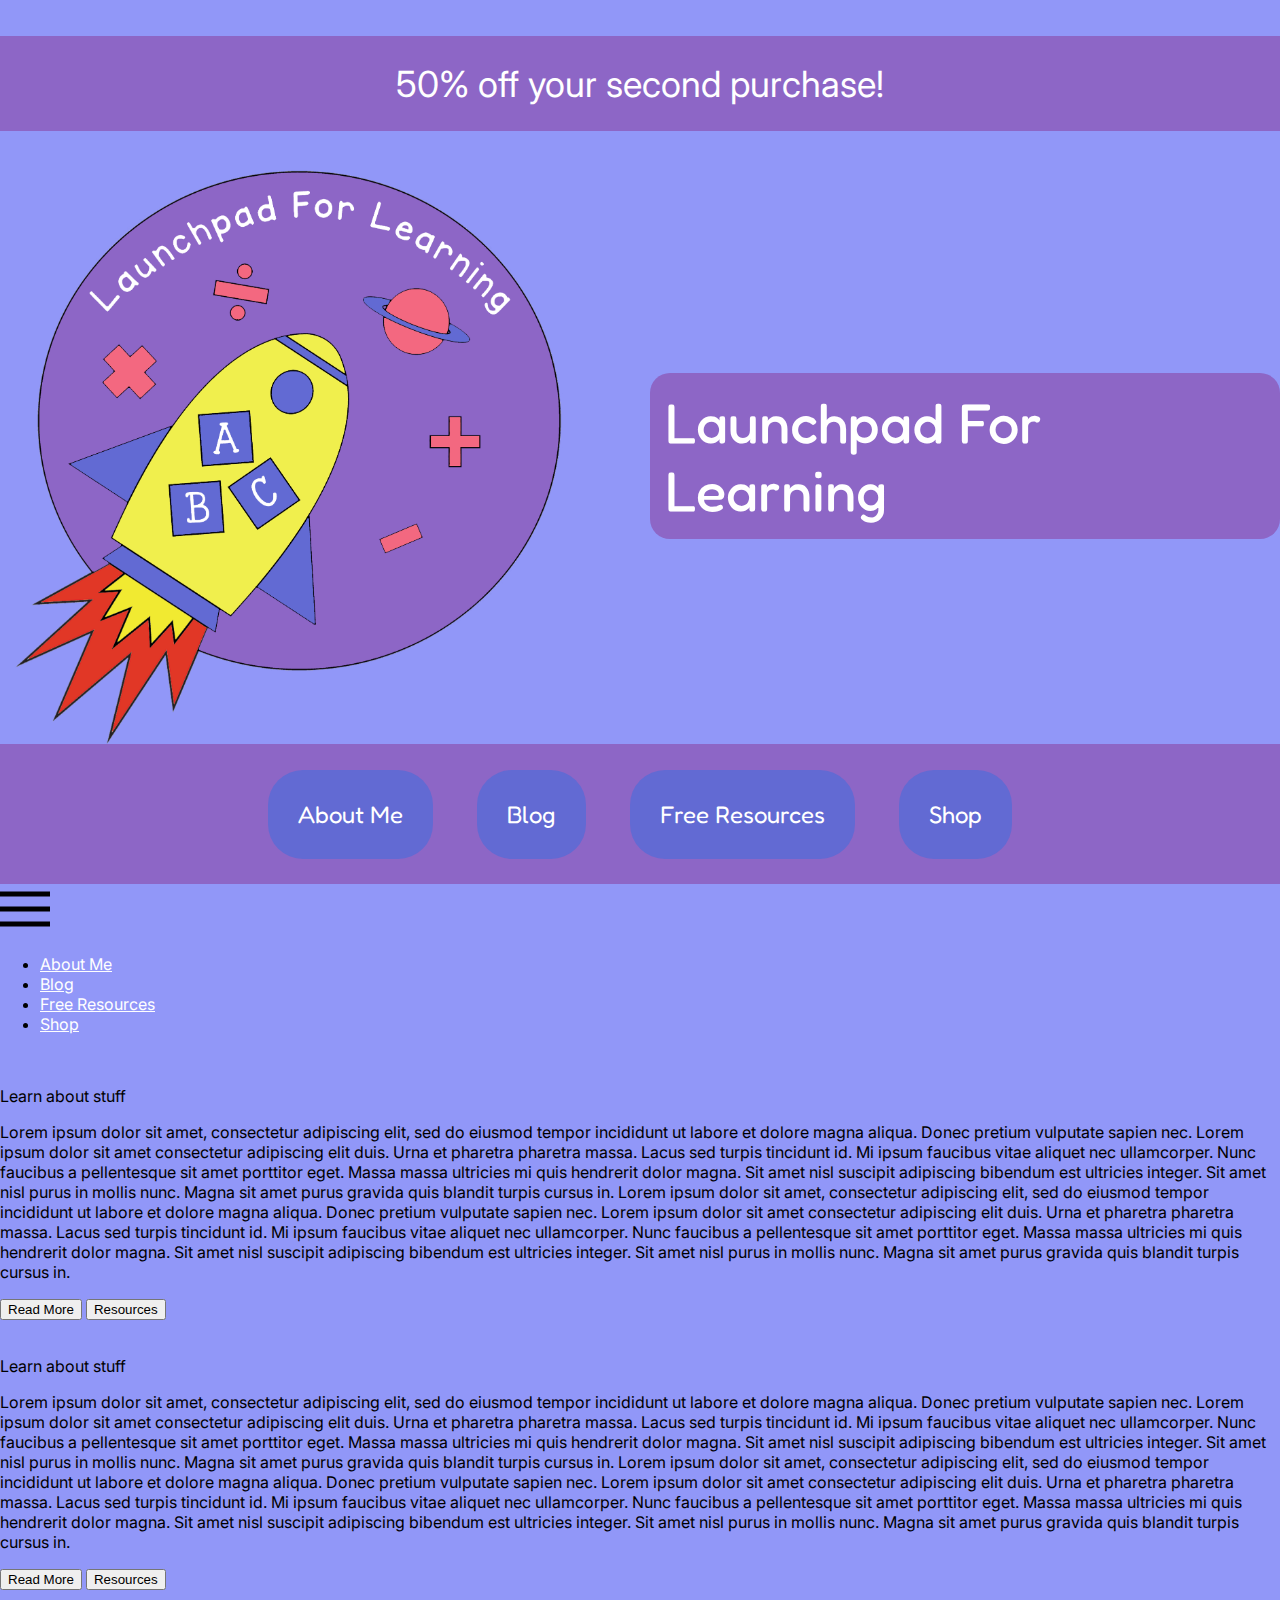
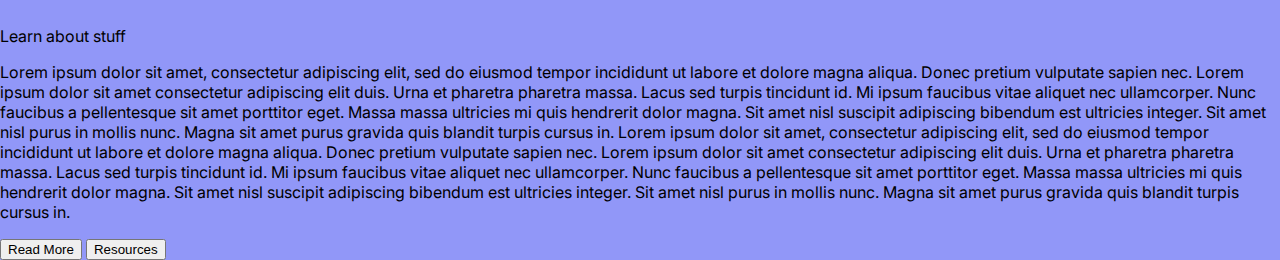
==== Blog.html @ 5cfcca2b "alot" ====
<!DOCTYPE html>
<head>
    <title>Blog Page</title>
    <link rel="stylesheet" href="./Assets/css/styles.css"> 
    <meta name="viewport" content="width=device-width, initial-scale=1.0" />
    <link rel="preconnect" href="https://fonts.googleapis.com">
    <link rel="preconnect" href="https://fonts.gstatic.com" crossorigin>
    <link href="https://fonts.googleapis.com/css2?family=Fredoka:wght@300..700&display=swap" rel="stylesheet">
    <link rel="preconnect" href="https://fonts.googleapis.com">
    <link rel="preconnect" href="https://fonts.gstatic.com" crossorigin>
    <link href="https://fonts.googleapis.com/css2?family=Inter:wght@100..900&display=swap" rel="stylesheet">        
    <link rel="icon" type="image/x-icon" href="Assets/imgs/LFL_Logo.png">
</head>
<body>
    <Section id="banner"> 
        <p id="bannertxt"> 50% off your second purchase! </p> 
    </section>
    <section id="title"> 
        <img class="img" src="./Assets/imgs/LFL_Logo.png" alt="CompanyLogo" width="600"> 
        <p id="titletxt">Launchpad For Learning</p>  
    </section>
    
    
    
    <section id="nav">
        <nav>
            <button class="nav-button">About Me</button>
            <button class="nav-button">Blog</button> 
            <button class="nav-button">Free Resources</button> 
            <button class="nav-button">Shop</button>
        </nav>
    </section>
    
    
    <Section id="burger">
        <img src="Assets/imgs/icons8-menu.svg" alt="Navigation Image">
    </Section>
    <section id="dropdown">
        <ul>
            <li><a href="#">About Me</Menu></a></li>
            <li><a href="#">Blog</a></li>
            <li><a href="#">Free Resources</a></li>
            <li><a href="#">Shop</a></li>
        </ul>
    </section>
    
    
    
    <section id="blog">
        <img src="" alt="">
        <p class="title"> Learn about stuff</p>
        <p class="blogtxt"> Lorem ipsum dolor sit amet, consectetur adipiscing elit, sed do eiusmod tempor incididunt ut labore et dolore magna aliqua. Donec pretium vulputate sapien nec. Lorem ipsum dolor sit amet consectetur adipiscing elit duis. Urna et pharetra pharetra massa. Lacus sed turpis tincidunt id. Mi ipsum faucibus vitae aliquet nec ullamcorper. Nunc faucibus a pellentesque sit amet porttitor eget. Massa massa ultricies mi quis hendrerit dolor magna. Sit amet nisl suscipit adipiscing bibendum est ultricies integer. Sit amet nisl purus in mollis nunc. Magna sit amet purus gravida quis blandit turpis cursus in. 
                   Lorem ipsum dolor sit amet, consectetur adipiscing elit, sed do eiusmod tempor incididunt ut labore et dolore magna aliqua. Donec pretium vulputate sapien nec. Lorem ipsum dolor sit amet consectetur adipiscing elit duis. Urna et pharetra pharetra massa. Lacus sed turpis tincidunt id. Mi ipsum faucibus vitae aliquet nec ullamcorper. Nunc faucibus a pellentesque sit amet porttitor eget. Massa massa ultricies mi quis hendrerit dolor magna. Sit amet nisl suscipit adipiscing bibendum est ultricies integer. Sit amet nisl purus in mollis nunc. Magna sit amet purus gravida quis blandit turpis cursus in.</p>

        </p>
    </section>  
    <section >
        <button class="blog-button">Read More</button>
        <button class="blog-button">Resources</button>
    </section>
    <section id="blog">
        <img src="" alt="">
        <p class="title"> Learn about stuff</p>
        <p class="blogtxt"> Lorem ipsum dolor sit amet, consectetur adipiscing elit, sed do eiusmod tempor incididunt ut labore et dolore magna aliqua. Donec pretium vulputate sapien nec. Lorem ipsum dolor sit amet consectetur adipiscing elit duis. Urna et pharetra pharetra massa. Lacus sed turpis tincidunt id. Mi ipsum faucibus vitae aliquet nec ullamcorper. Nunc faucibus a pellentesque sit amet porttitor eget. Massa massa ultricies mi quis hendrerit dolor magna. Sit amet nisl suscipit adipiscing bibendum est ultricies integer. Sit amet nisl purus in mollis nunc. Magna sit amet purus gravida quis blandit turpis cursus in. 
                   Lorem ipsum dolor sit amet, consectetur adipiscing elit, sed do eiusmod tempor incididunt ut labore et dolore magna aliqua. Donec pretium vulputate sapien nec. Lorem ipsum dolor sit amet consectetur adipiscing elit duis. Urna et pharetra pharetra massa. Lacus sed turpis tincidunt id. Mi ipsum faucibus vitae aliquet nec ullamcorper. Nunc faucibus a pellentesque sit amet porttitor eget. Massa massa ultricies mi quis hendrerit dolor magna. Sit amet nisl suscipit adipiscing bibendum est ultricies integer. Sit amet nisl purus in mollis nunc. Magna sit amet purus gravida quis blandit turpis cursus in.</p>

        </p>
    </section>  
    <section >
        <button class="blog-button">Read More</button>
        <button class="blog-button">Resources</button>
    </section>
    <section id="blog">
        <img src="" alt="">
        <p class="title"> Learn about stuff</p>
        <p class="blogtxt"> Lorem ipsum dolor sit amet, consectetur adipiscing elit, sed do eiusmod tempor incididunt ut labore et dolore magna aliqua. Donec pretium vulputate sapien nec. Lorem ipsum dolor sit amet consectetur adipiscing elit duis. Urna et pharetra pharetra massa. Lacus sed turpis tincidunt id. Mi ipsum faucibus vitae aliquet nec ullamcorper. Nunc faucibus a pellentesque sit amet porttitor eget. Massa massa ultricies mi quis hendrerit dolor magna. Sit amet nisl suscipit adipiscing bibendum est ultricies integer. Sit amet nisl purus in mollis nunc. Magna sit amet purus gravida quis blandit turpis cursus in. 
                   Lorem ipsum dolor sit amet, consectetur adipiscing elit, sed do eiusmod tempor incididunt ut labore et dolore magna aliqua. Donec pretium vulputate sapien nec. Lorem ipsum dolor sit amet consectetur adipiscing elit duis. Urna et pharetra pharetra massa. Lacus sed turpis tincidunt id. Mi ipsum faucibus vitae aliquet nec ullamcorper. Nunc faucibus a pellentesque sit amet porttitor eget. Massa massa ultricies mi quis hendrerit dolor magna. Sit amet nisl suscipit adipiscing bibendum est ultricies integer. Sit amet nisl purus in mollis nunc. Magna sit amet purus gravida quis blandit turpis cursus in.</p>

        </p>
    </section>  
    <section >
        <button class="blog-button">Read More</button>
        <button class="blog-button">Resources</button>
    </section>

   
   
    <script src="https://code.jquery.com/jquery-3.7.1.js" integrity="sha256-eKhayi8LEQwp4NKxN+CfCh+3qOVUtJn3QNZ0TciWLP4=" crossorigin="anonymous"></script>
    <script src="Assets/js/script.js"> </script>
</body>
</html>
---- Assets/css/styles.css ----
body {
    background-color: #9197F8;
    margin: 0px 0px;
    font-family: "fredoka";
    font-family: "inter";
    
}



#bannertxt {
    display: flex;
    justify-content: center;
    font-size: 36px;
    color: white;
    padding-top: 2%;
    padding-bottom: 2%;
    background-color: #8D66C6;
    font-family: "inter";
}

#nav {
    display: flex;
    justify-content: center;
    background-color: #8D66C6; 
    margin: 0px 0px;
    padding: 2% 2%;

}

.nav-button {
    background-color: #626AD3;
    border-radius: 35px;
    border-style: none;
    padding: 30px 30px;
    color: white;
    font-size: 24px;
    margin-left: 20px;
    margin-right: 20px;
    font-family: "fredoka";
}

.nav-button:hover {
    transition: background-color 1s, color 1;
    transition-duration: .3s;
    color: #626AD3;
    background-color: white;
}

a {
    color: white;
}

#title {
    display: flex;
    align-items: center;
    gap: 50px;
    justify-content: center;
    font-size: 56px;
    color: white;
    font-weight: 450;
    font-family: "fredoka";
}

#About-Me {
    display: flex;
    gap: 100px;
    margin-top: 5%;
    margin-bottom: 5%;
    margin-left: 5%;
    margin-right: 5%;
}

#abouttxt {
    padding: 30px 30px;
    font-size: 24px;
    color: white;
    background-color: #8D66C6;
    border-radius: 20px;
    border-color: #3A1F61;
    border-width: 100px;
}

#titletxt{
    background-color: #8D66C6;
    border-radius: 20px;
    padding: 15px 15px;
}
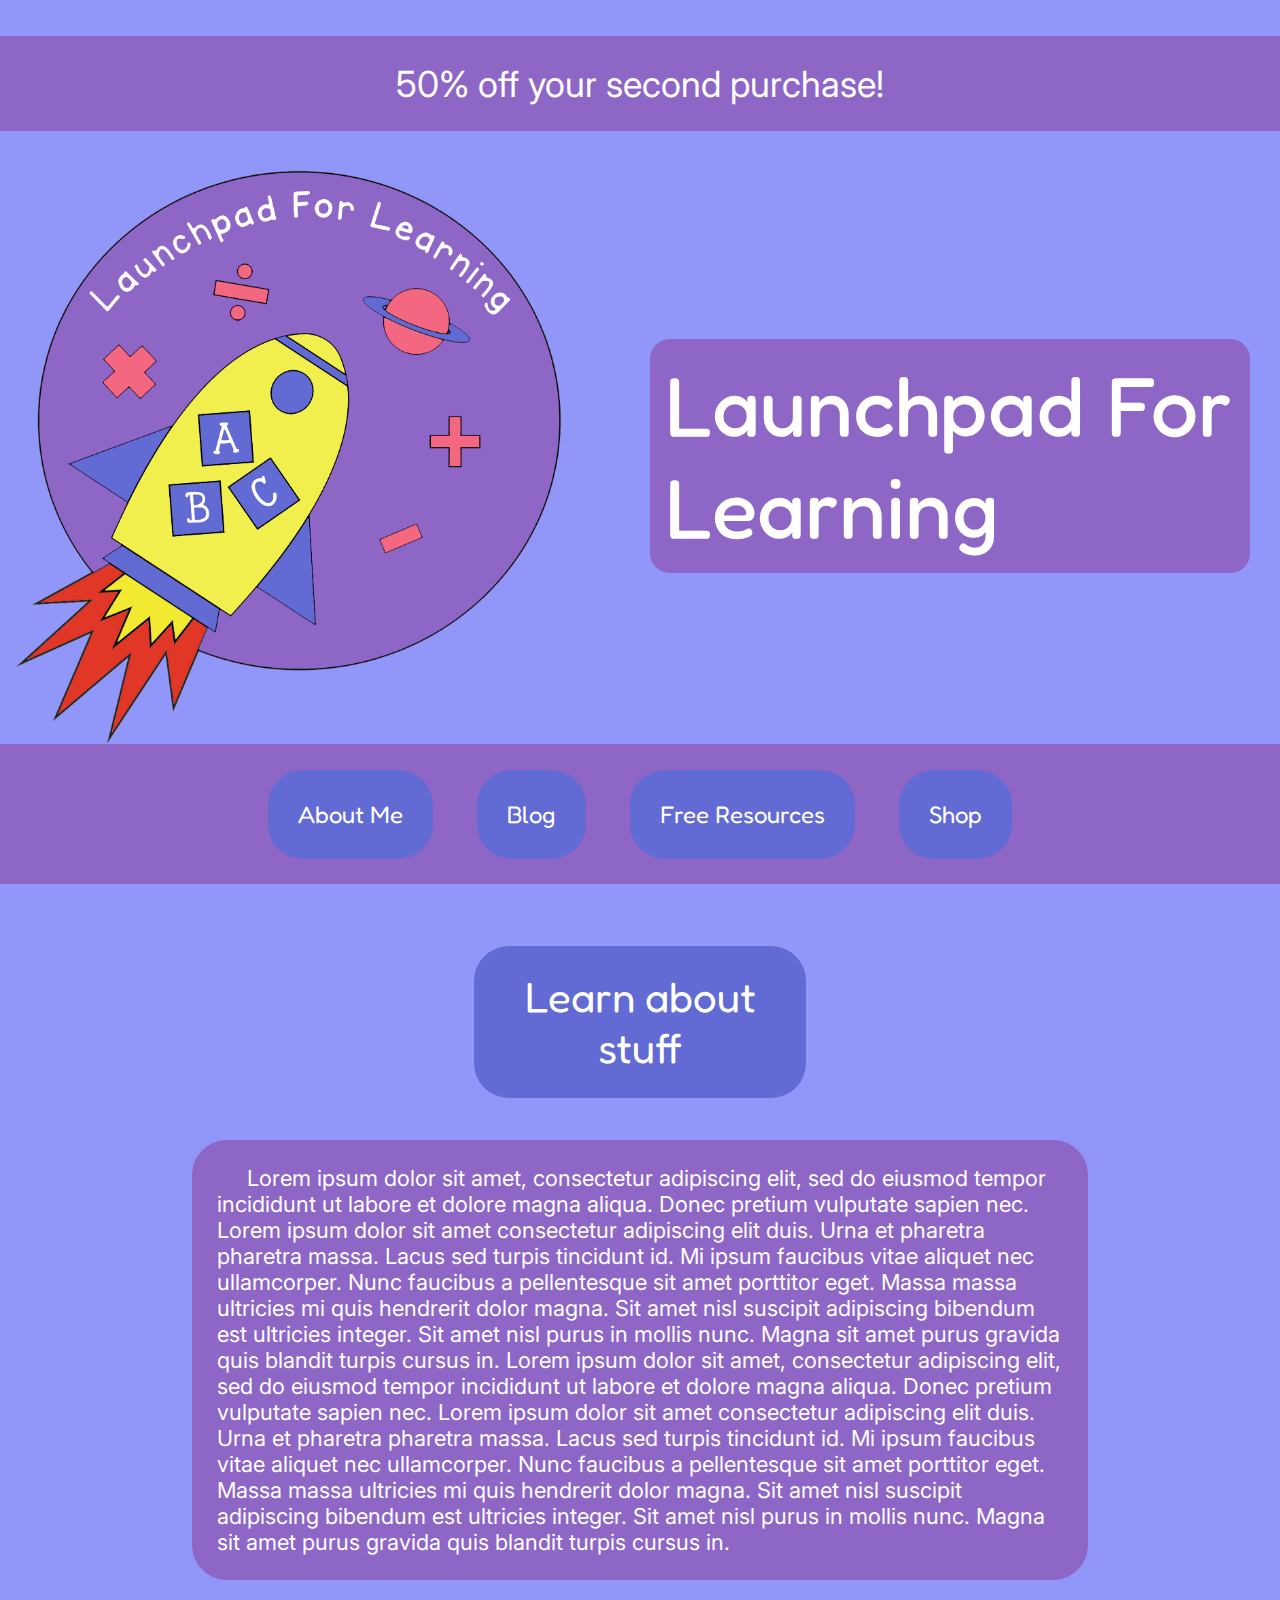
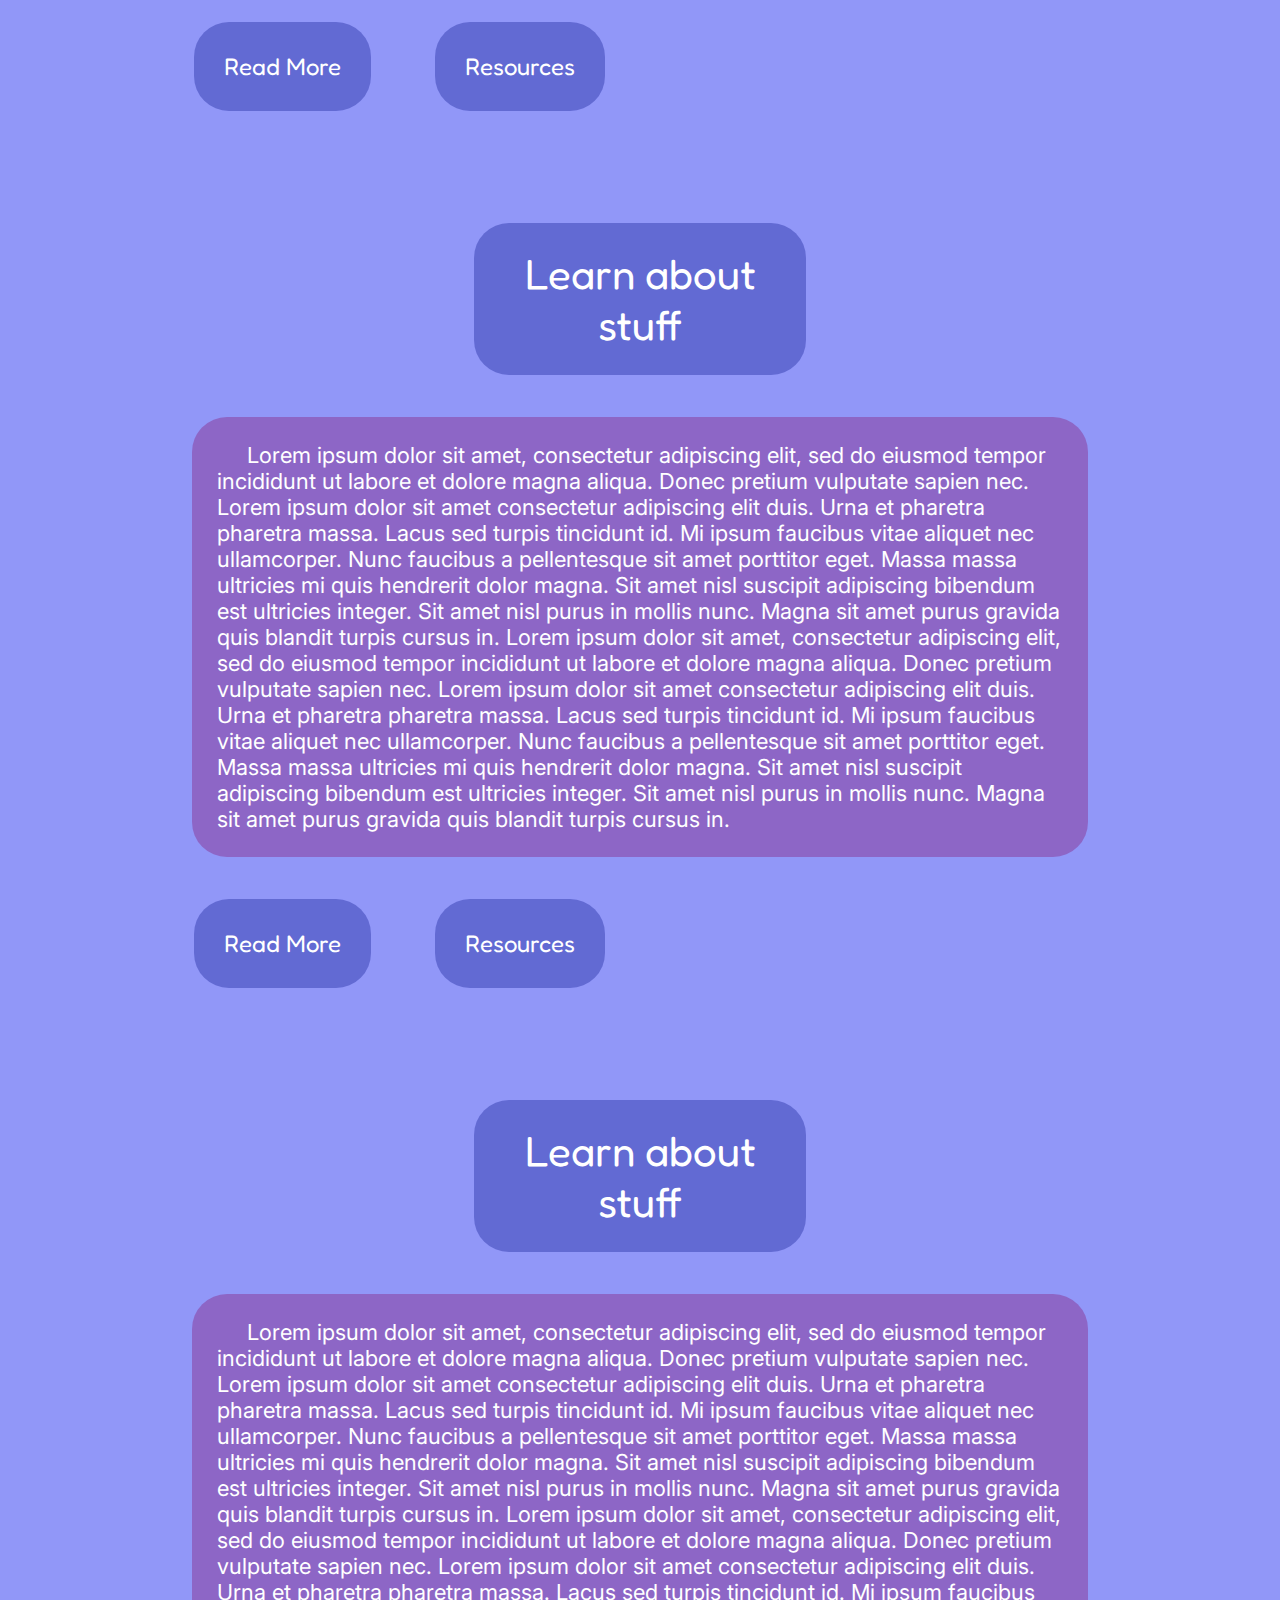
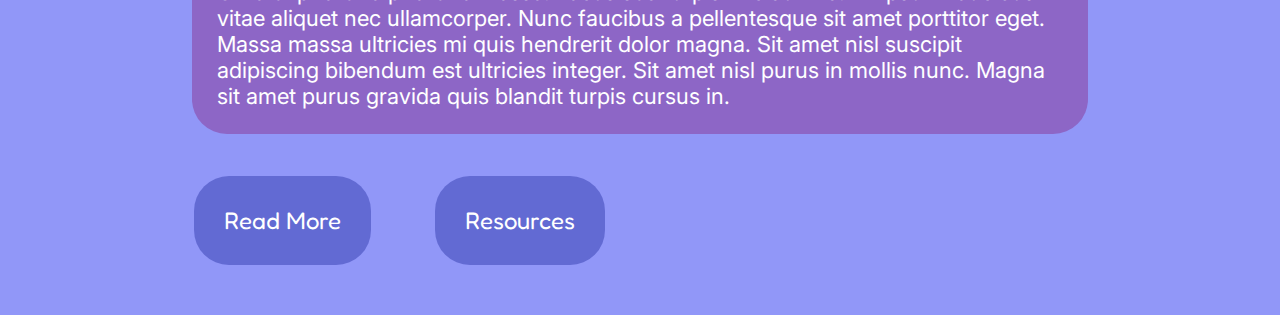
==== commit 8b5c75ce: "a lot" ====
--- a/Blog.html
+++ b/Blog.html
@@ -1,7 +1,7 @@
 <!DOCTYPE html>
 <head>
     <title>Blog Page</title>
-    <link rel="stylesheet" href="./Assets/css/styles.css"> 
+    <link rel="stylesheet" href="./Assets/css/Blog.css"> 
     <meta name="viewport" content="width=device-width, initial-scale=1.0" />
     <link rel="preconnect" href="https://fonts.googleapis.com">
     <link rel="preconnect" href="https://fonts.gstatic.com" crossorigin>
@@ -22,7 +22,7 @@
     
     
     
-    <section id="nav">
+    <section id="nav" class="display-none-mobile display-flex">
         <nav>
             <button class="nav-button">About Me</button>
             <button class="nav-button">Blog</button> 
@@ -34,15 +34,9 @@
     
     <Section id="burger">
         <img src="Assets/imgs/icons8-menu.svg" alt="Navigation Image">
+        <p>Menu</p>
     </Section>
-    <section id="dropdown">
-        <ul>
-            <li><a href="#">About Me</Menu></a></li>
-            <li><a href="#">Blog</a></li>
-            <li><a href="#">Free Resources</a></li>
-            <li><a href="#">Shop</a></li>
-        </ul>
-    </section>
+
     
     
     
@@ -86,6 +80,6 @@
    
    
     <script src="https://code.jquery.com/jquery-3.7.1.js" integrity="sha256-eKhayi8LEQwp4NKxN+CfCh+3qOVUtJn3QNZ0TciWLP4=" crossorigin="anonymous"></script>
-    <script src="Assets/js/script.js"> </script>
+    <script src="Assets/js/Blog.js"> </script>
 </body>
 </html>--- a/Assets/css/Blog.css
+++ b/Assets/css/Blog.css
@@ -0,0 +1,162 @@
+body {
+    background-color: #9197F8;
+    margin: 0px 0px;
+    font-family: "fredoka";
+    font-family: "inter";
+}
+
+#bannertxt {
+    display: flex;
+    justify-content: center;
+    font-size: 36px;
+    color: white;
+    padding-top: 2%;
+    padding-bottom: 2%;
+    background-color: #8D66C6;
+    font-family: "inter";
+}
+
+#nav {
+   
+    justify-content: center;
+    background-color: #8D66C6; 
+    margin: 0px 0px;
+    padding: 2% 2%;
+
+}
+
+.nav-button {
+    background-color: #626AD3;
+    border-radius: 35px;
+    border-style: none;
+    padding: 30px 30px;
+    color: white;
+    font-size: 24px;
+    margin-left: 20px;
+    margin-right: 20px;
+    font-family: "fredoka";
+}
+
+.nav-button:hover {
+    transition: background-color 1s, color 1;
+    transition-duration: .3s;
+    color: #626AD3;
+    background-color: white;
+}
+
+a {
+    color: white;
+}
+
+#title {
+    display: flex;
+    align-items: center;
+    gap: 50px;
+    justify-content: center;
+    font-size: 56px;
+    color: white;
+    font-weight: 450;
+    font-family: "fredoka";
+}
+
+#titletxt {
+    background-color: #8D66C6;
+    font-size: 84px;
+    border-radius: 20px;
+    padding: 15px 15px;
+    width: 600px;
+    margin-right: 30px;
+}
+
+.title {
+    background-color: #626AD3;
+    border-radius: 35px;
+    padding: 25px 25px;
+    margin-left: 37%;
+    margin-right: 37%;
+    color: white;
+    font-size: 42px;
+    font-family: "fredoka";
+    text-align: center;
+}
+
+.blogtxt {
+    display: flex;
+    color: white;
+    text-indent: 30px;
+    background-color: #8D66C6;
+    border-radius: 35px;
+    padding: 25px 25px ;
+    font-size: 22px;
+    margin-left: 15%;
+    margin-right: 15%;
+}
+
+.blog-button {
+    position: relative;
+    left: 12%;
+    background-color: #626AD3;
+    border-radius: 35px;
+    border-style: none;
+    padding: 30px 30px;
+    color: white;
+    font-size: 24px;
+    margin-left: 40px;
+    margin-right: 20px;
+    margin-top: 20px;
+    margin-bottom: 50px;
+    font-family: "fredoka";
+}
+
+.blog-button:hover {
+    transition: background-color 1s, color 1;
+    transition-duration: .3s;
+    color: #626AD3;
+    background-color: white;
+}
+
+#burger {
+    display: none;
+}
+
+.display-flex {
+    display: flex;
+}
+
+#burger:hover dropdown li{
+    display: block; 
+}
+
+@media (max-width:1100px) {
+    #title {
+        flex-wrap: wrap;
+    }
+
+    .nav-button {
+        margin-top: 10px;
+        margin-bottom: 10px;
+        width: 100%;
+        font-size: 36px;
+    }
+
+    #burger {
+        display: block;
+        display: flex;
+        justify-content: center;
+        align-items: center;
+        background-color: #626AD3;
+        width: 200px;
+        color: white;
+        gap: 20px;
+        border-radius: 20px;
+        font-size: 30px;
+        margin-left: 40%;
+        margin-right: 40%;
+        margin-top: 50px;
+    }
+
+    .display-none-mobile {
+        display: none;
+    }
+}
+
